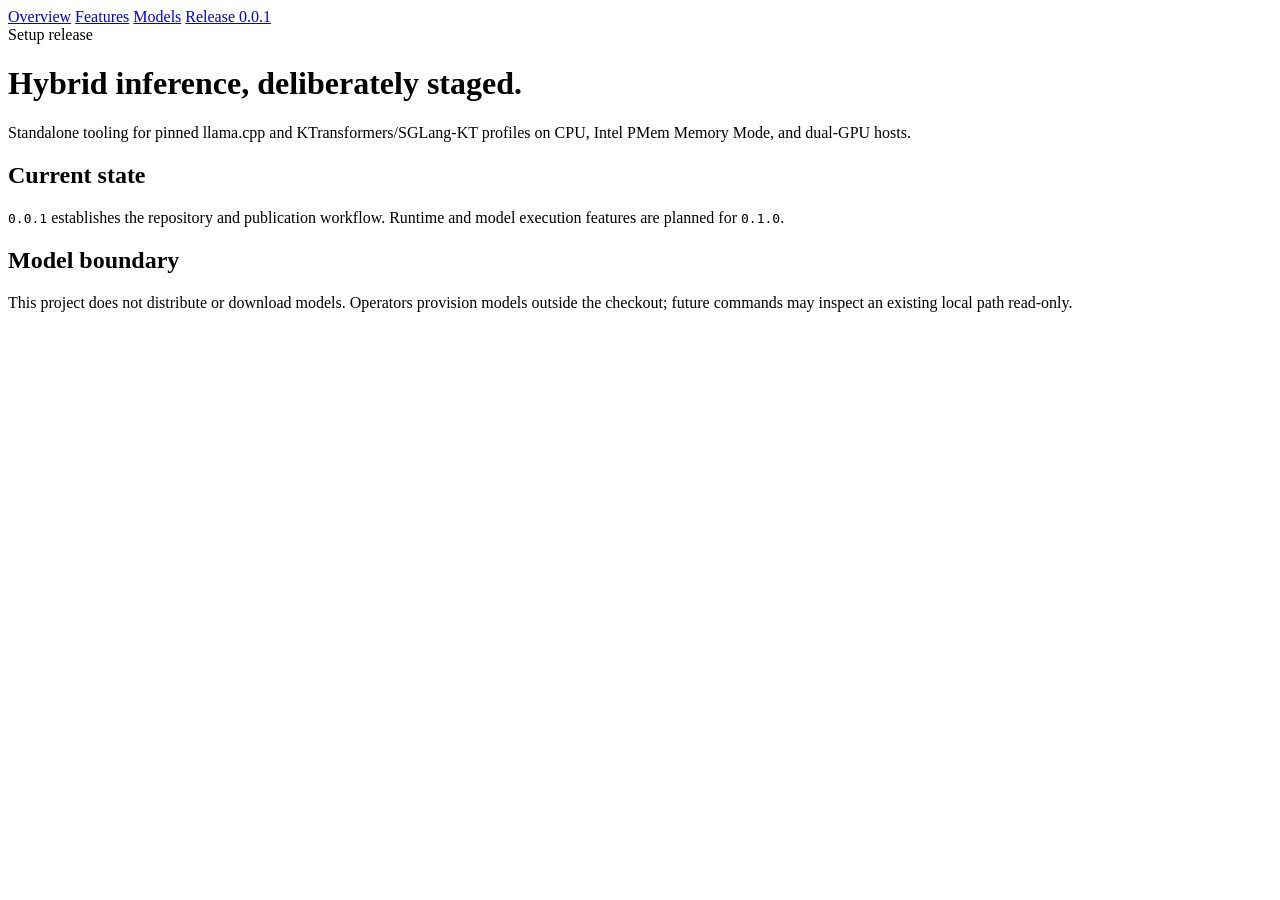
==== index.html @ 72fc47f9 "deploy: f749c3b0c098abd4731da5141722a93812ac1395" ====
<!doctype html>
<html lang="en">
<head>
  <meta charset="utf-8">
  <meta name="viewport" content="width=device-width, initial-scale=1">
  <title>devs-guide/ktransformers</title>
  <link rel="stylesheet" href="/ktransformers/assets/site.css">
</head>
<body><main>
  <nav>
    <a href="/ktransformers/">Overview</a>
    <a href="/ktransformers/features/">Features</a>
    <a href="/ktransformers/models/">Models</a>
    <a href="/ktransformers/releases/0.0.1/">Release 0.0.1</a>
  </nav>
  <span class="status">Setup release</span>
  <h1>Hybrid inference, deliberately staged.</h1>
  <p>Standalone tooling for pinned llama.cpp and KTransformers/SGLang-KT
  profiles on CPU, Intel PMem Memory Mode, and dual-GPU hosts.</p>
  <div class="card">
    <h2>Current state</h2>
    <p><code>0.0.1</code> establishes the repository and publication workflow.
    Runtime and model execution features are planned for <code>0.1.0</code>.</p>
  </div>
  <h2>Model boundary</h2>
  <p>This project does not distribute or download models. Operators provision
  models outside the checkout; future commands may inspect an existing local
  path read-only.</p>
</main></body>
</html>
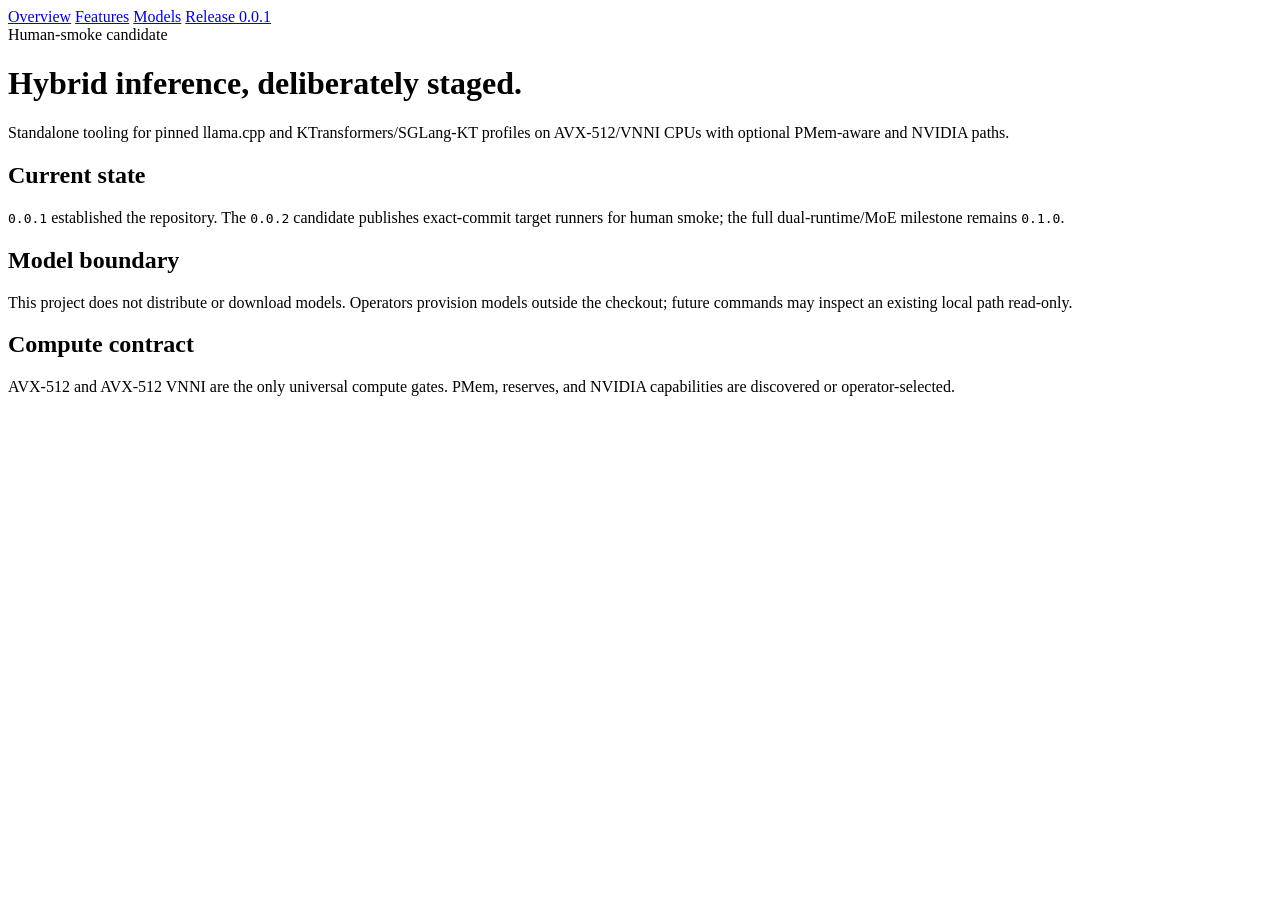
==== commit 5b20a9f0: "publish current dd2341cffca303936d1ddbdbefca3d7713aec517" ====
--- a/index.html
+++ b/index.html
@@ -11,21 +11,24 @@
     <a href="/ktransformers/">Overview</a>
     <a href="/ktransformers/features/">Features</a>
     <a href="/ktransformers/models/">Models</a>
-    <a href="/ktransformers/releases/0.0.1/">Release 0.0.1</a>
+    <a href="/ktransformers/source/releases/0.0.1.md">Release 0.0.1</a>
   </nav>
-  <span class="status">Setup release</span>
+  <span class="status">Human-smoke candidate</span>
   <h1>Hybrid inference, deliberately staged.</h1>
   <p>Standalone tooling for pinned llama.cpp and KTransformers/SGLang-KT
-  profiles on CPU, Intel PMem Memory Mode, and dual-GPU hosts.</p>
+  profiles on AVX-512/VNNI CPUs with optional PMem-aware and NVIDIA paths.</p>
   <div class="card">
     <h2>Current state</h2>
-    <p><code>0.0.1</code> establishes the repository and publication workflow.
-    Runtime and model execution features are planned for <code>0.1.0</code>.</p>
+    <p><code>0.0.1</code> established the repository. The <code>0.0.2</code>
+    candidate publishes exact-commit target runners for human smoke; the full
+    dual-runtime/MoE milestone remains <code>0.1.0</code>.</p>
   </div>
   <h2>Model boundary</h2>
   <p>This project does not distribute or download models. Operators provision
   models outside the checkout; future commands may inspect an existing local
   path read-only.</p>
+  <h2>Compute contract</h2>
+  <p>AVX-512 and AVX-512 VNNI are the only universal compute gates. PMem,
+  reserves, and NVIDIA capabilities are discovered or operator-selected.</p>
 </main></body>
 </html>
-
